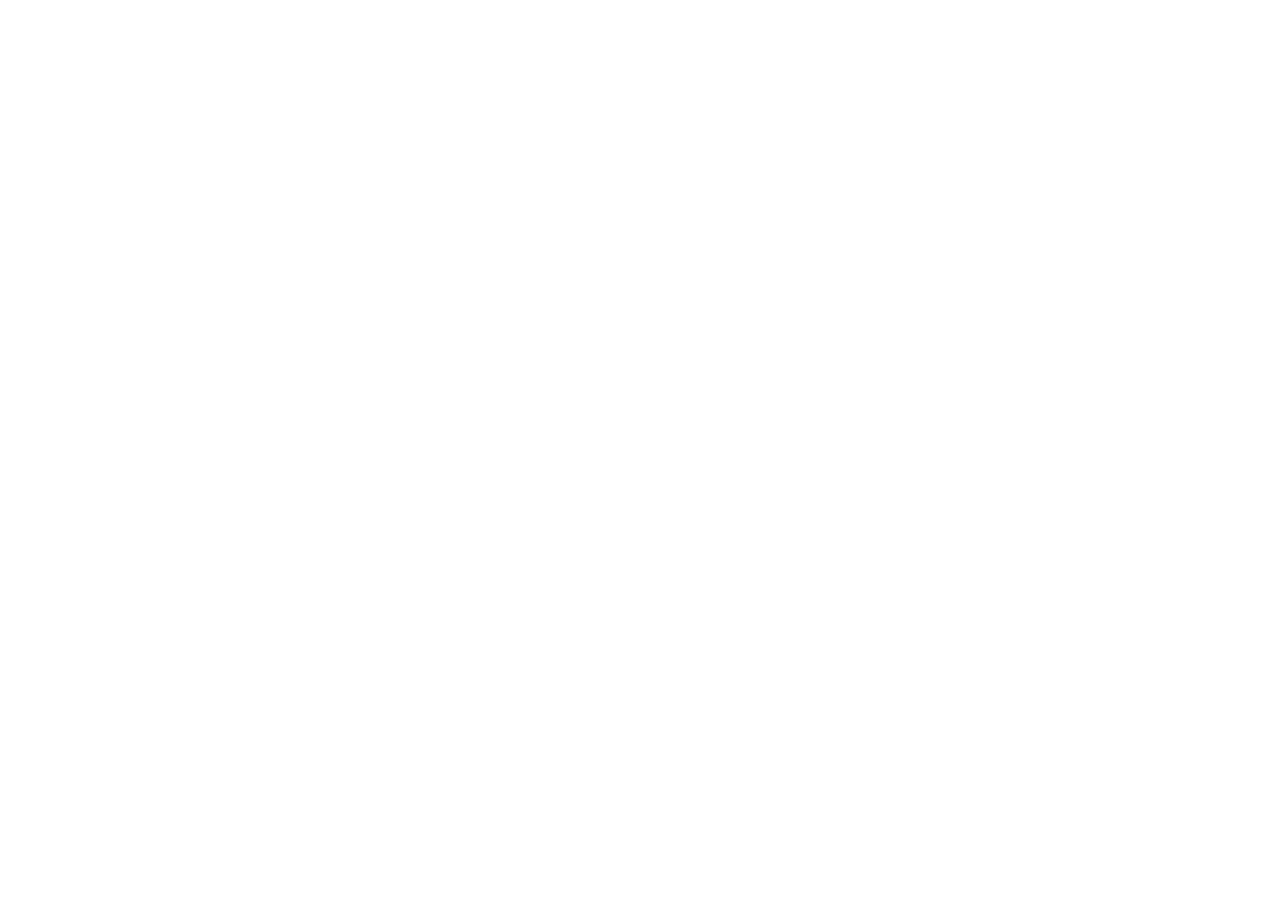
==== clock/index.html @ 4343f3c4 "Create index.html" ====
<!doctype html>
<html lang="en">
  <head>
    <meta charset="UTF-8" />
    <link rel="icon" type="image/svg+xml" href="/vite.svg" />
    <meta name="viewport" content="width=device-width, initial-scale=1.0" />
    <title>Clock</title>
    <script type="module" crossorigin src="./assets/index-cLlAjtYr.js"></script>
    <link rel="stylesheet" crossorigin href="./assets/index-DkfoUdhs.css">
  </head>
  <body class="flex justify-center h-screen items-center">
    <div id="clock" class="text-[15vw] tabular-nums font-bold text-center leading-[1.2]"></div>
  </body>
</html>
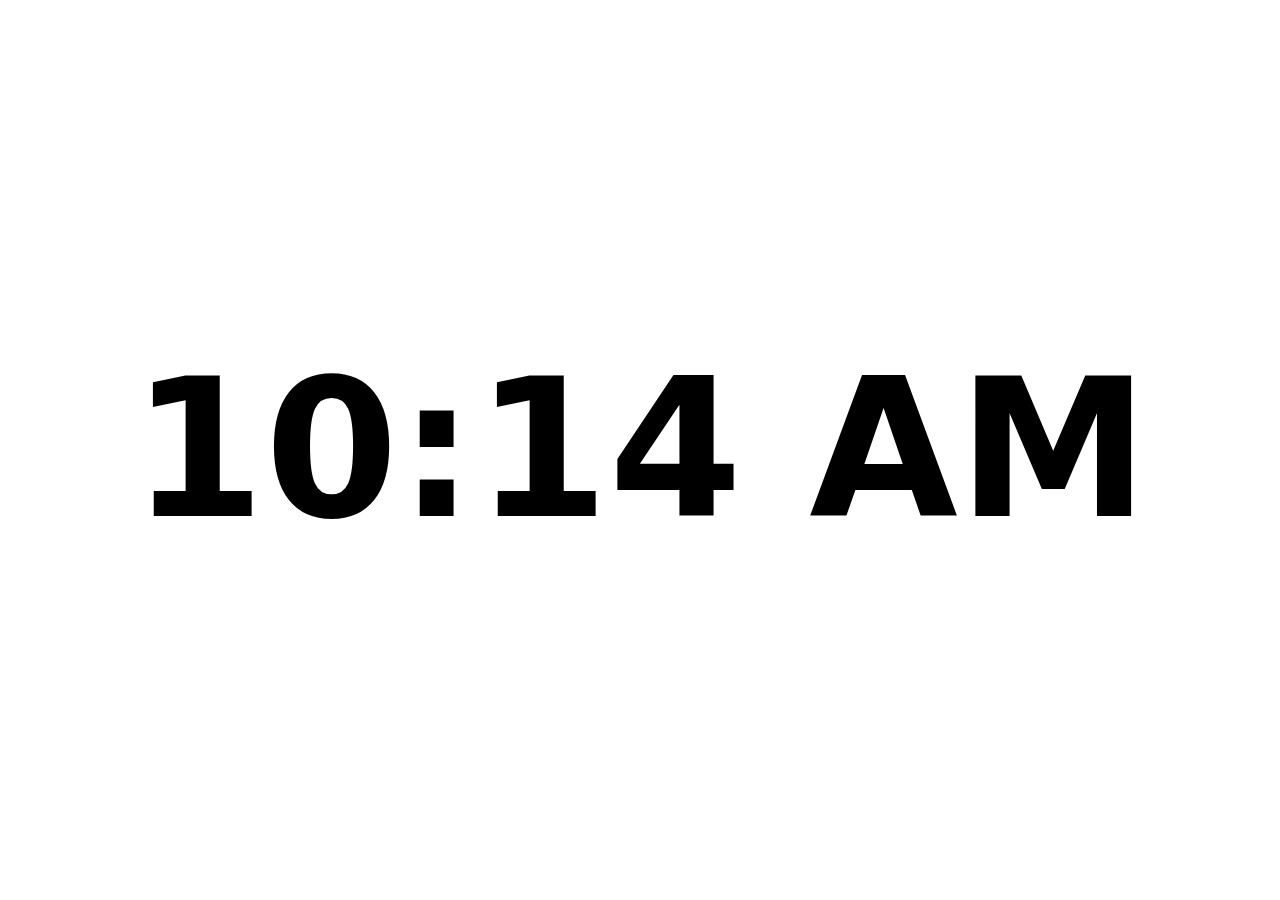
==== commit 0346bc66: "Fix path in clock" ====
--- a/clock/index.html
+++ b/clock/index.html
@@ -5,8 +5,8 @@
     <link rel="icon" type="image/svg+xml" href="/vite.svg" />
     <meta name="viewport" content="width=device-width, initial-scale=1.0" />
     <title>Clock</title>
-    <script type="module" crossorigin src="./assets/index-cLlAjtYr.js"></script>
-    <link rel="stylesheet" crossorigin href="./assets/index-DkfoUdhs.css">
+    <script type="module" crossorigin src="https://chubbydave.github.io/clock/assets/index-cLlAjtYr.js"></script>
+    <link rel="stylesheet" crossorigin href="https://chubbydave.github.io/clock/assets/index-DkfoUdhs.css">
   </head>
   <body class="flex justify-center h-screen items-center">
     <div id="clock" class="text-[15vw] tabular-nums font-bold text-center leading-[1.2]"></div>
